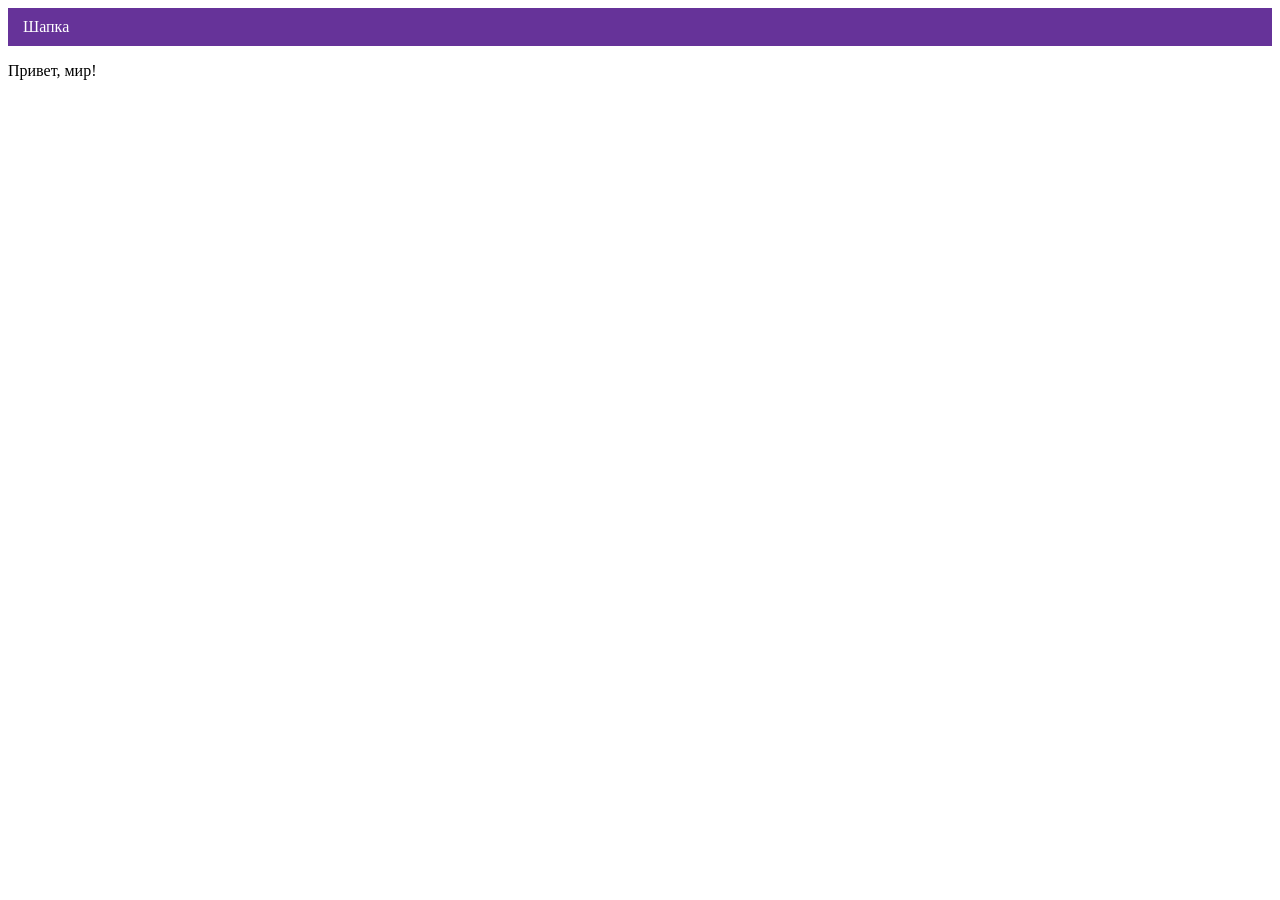
==== index.html @ a2347d01 "Deploying to gh-pages from @ Luxurparticl/2591519-cat-energy-2@847033f4794cec5b5e18a3467faa33f3e56e8" ====
<!DOCTYPE html><html class="page" lang="ru"><head><meta charset="UTF-8"><title>Название проекта</title><meta name="viewport" content="width=device-width,initial-scale=1"><link rel="stylesheet" href="styles/styles.css"><script src="scripts/index.js" defer="defer"></script></head><body class="page__body"><header class="header">Шапка</header><p>Привет, мир!</p></body></html>
---- styles/styles.css ----
.header{color:#fff;background-color:#639;padding:10px 15px}
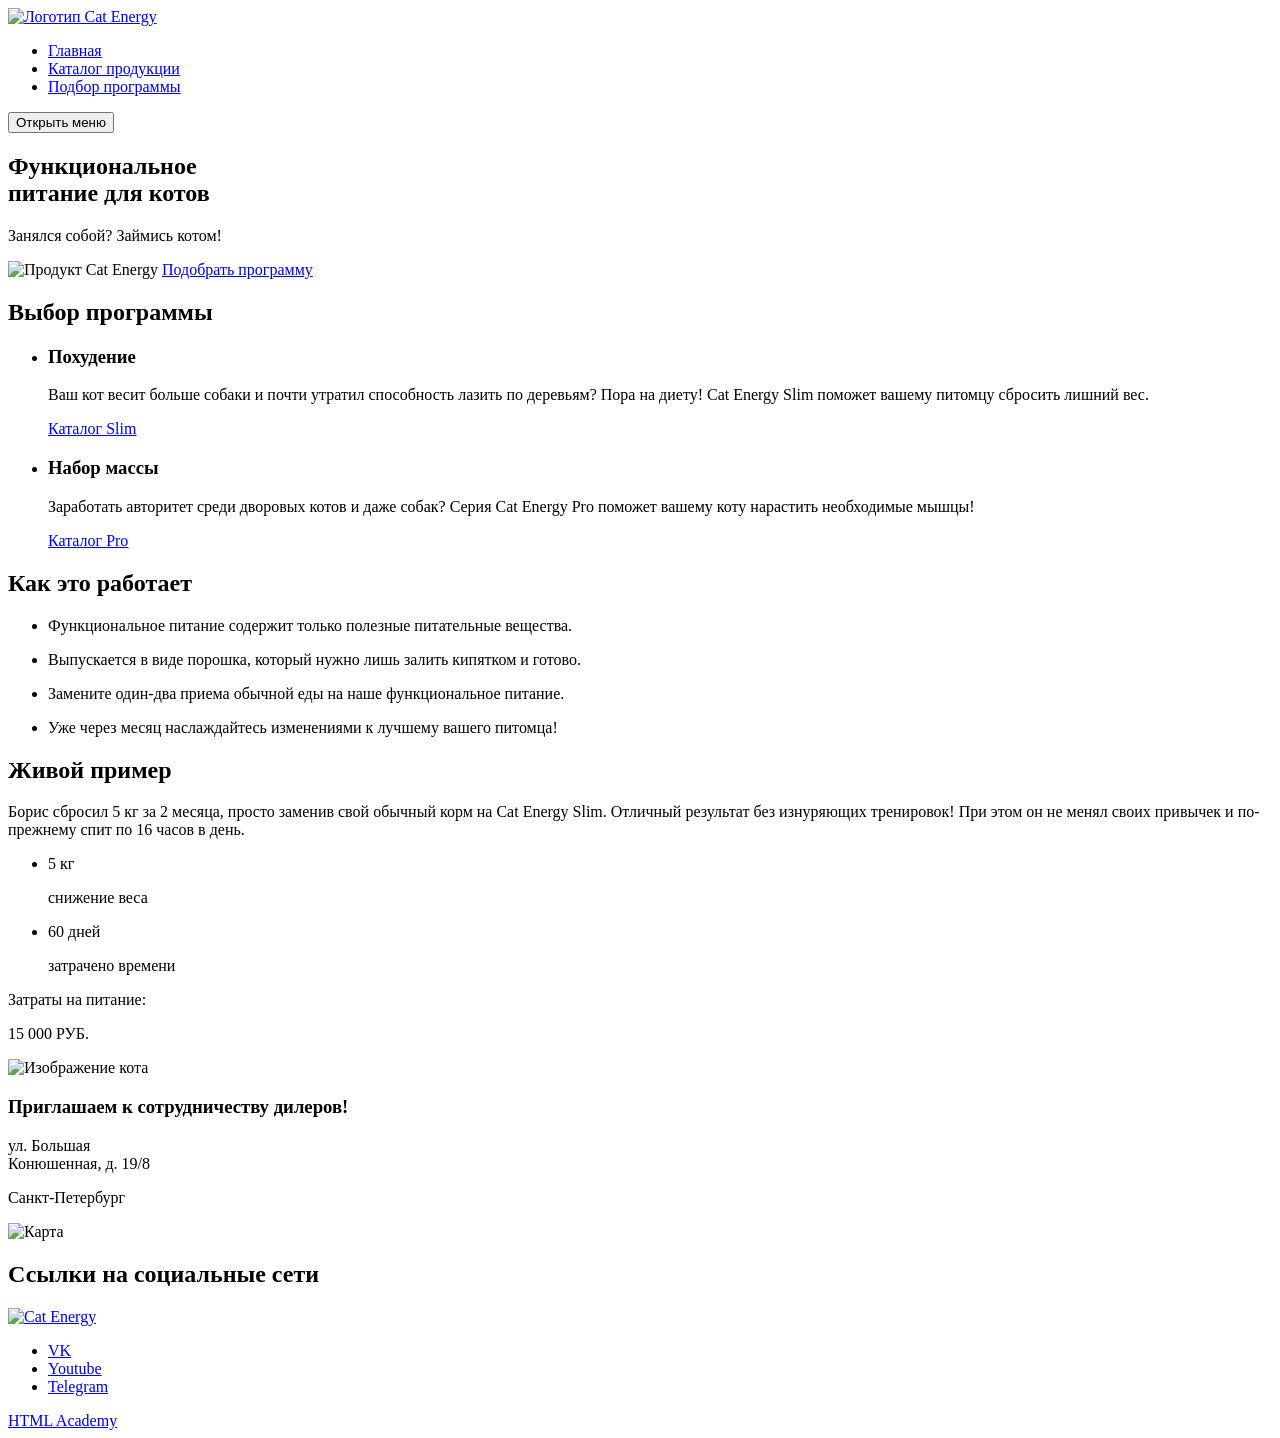
==== commit f3383a40: "Deploying to gh-pages from @ Luxurparticl/2591519-cat-energy-2@b22ad2bdd845121accabb7d560abd46088909" ====
--- a/index.html
+++ b/index.html
@@ -1 +1 @@
-<!DOCTYPE html><html class="page" lang="ru"><head><meta charset="UTF-8"><title>Название проекта</title><meta name="viewport" content="width=device-width,initial-scale=1"><link rel="stylesheet" href="styles/styles.css"><script src="scripts/index.js" defer="defer"></script></head><body class="page__body"><header class="header">Шапка</header><p>Привет, мир!</p></body></html>+<!DOCTYPE html><html class="page" lang="ru"><head><meta charset="UTF-8"><title>Cat Energy</title><meta name="viewport" content="width=device-width,initial-scale=1"><link rel="stylesheet" href="styles/styles.css"><script src="scripts/index.js" defer="defer"></script></head><body class="page__body"><header class="main-header"><a class="header-logo" href="index.html" aria-current="page"><img class="logo-image" src="#" width="202" height="59" alt="Логотип Cat Energy"></a><nav class="main-nav"><ul class="main-nav__list"><li class="main-nav__item"><a class="main-nav__link main-nav__link--current" href="index.html" aria-current="page">Главная</a></li><li class="main-nav__item"><a class="main-nav__link" href="catalog.html">Каталог продукции</a></li><li class="main-nav__item"><a class="main-nav__link" href="#">Подбор программы</a></li></ul><button class="main-nav__toggle" type="button"><span class="visually-hidden">Открыть меню</span></button></nav></header><main class="main-container"><section class="hero"><div class="hero__wrapper"><h1 class="hero__title">Функциональное<br>питание для котов</h1><p class="hero__description">Занялся собой? Займись котом!</p><img class="hero__image" src="#" width="280" height="270" alt="Продукт Cat Energy"> <a class="hero__button button" href="#">Подобрать программу</a></div></section><section class="plan"><h2 class="visually-hidden">Выбор программы</h2><ul class="plan__list"><li class="plan__item"><h3 class="plan__title">Похудение</h3><p class="plan__text">Ваш кот весит больше собаки и почти утратил способность лазить по деревьям? Пора на диету! Cat Energy Slim поможет вашему питомцу сбросить лишний вес.</p><a class="plan__button button" href="#">Каталог Slim</a></li><li class="plan__item"><h3 class="plan__title">Набор массы</h3><p class="plan__text">Заработать авторитет среди дворовых котов и даже собак? Серия Cat Energy Pro поможет вашему коту нарастить необходимые мышцы!</p><a class="plan__button button" href="#">Каталог Pro</a></li></ul></section><section class="process"><h2 class="process__title">Как это работает</h2><ul class="process__list"><li class="process__item"><p class="process__text step step--one">Функциональное питание содержит только полезные питательные вещества.</p></li><li class="process__item"><p class="process__text step step--two">Выпускается в виде порошка, который нужно лишь залить кипятком и готово.</p></li><li><p class="process__text step step--three">Замените один-два приема обычной еды на наше функциональное питание.</p></li><li class="process__item"><p class="process__text step step--four">Уже через месяц наслаждайтесь изменениями к лучшему вашего питомца!</p></li></ul></section><section class="changes"><h2 class="changes__tittle">Живой пример</h2><p class="changes__text">Борис сбросил 5 кг за 2 месяца, просто заменив свой обычный корм на Cat Energy Slim. Отличный результат без изнуряющих тренировок! При этом он не менял своих привычек и по-прежнему спит по 16 часов в день.</p><ul class="changes__list"><li class="changes__item changes-item"><p class="changes-item__text">5 кг</p><p class="changes-item__title">снижение веса</p></li><li class="changes__item changes-item"><p class="changes-item-text">60 дней</p><p class="changes-item-title">затрачено времени</p></li></ul><div class="changes__footer changes-footer"><p class="changes-footer__title">Затраты на питание:</p><p class="changes-footer__text">15 000 РУБ.</p></div><div class="changes__demo demo"><img class="demo__image" src="#" width="560" height="512" alt="Изображение кота"><div class="demo__slider"></div></div></section><section class="contacts"><h3 class="contacts__title">Приглашаем к сотрудничеству дилеров!</h3><div class="contacts__adress"><p class="contacts__text">ул. Большая<br>Конюшенная, д. 19/8</p><p class="contacts__text">Санкт-Петербург</p></div><div class="map"><img src="#" width="280" height="256" alt="Карта"></div></section></main><footer class="footer"><h2 class="visually-hidden">Ссылки на социальные сети</h2><a class="footer__logo" href="#"><img src="#" width="128" height="24" alt="Cat Energy"></a><ul class="footer__socials social"><li class="social__item"><a class="social__link social__link--vk" href="https://vk.com/htmlacademy"><span class="visually-hidden">VK</span></a></li><li class="social__item"><a class="social__link social__link--youtube" href="https://www.youtube.com/user/htmlacademyru"><span class="visually-hidden">Youtube</span></a></li><li class="social__item"><a class="social__link social__link--tg" href="https://t.me/htmlacademy"><span class="visually-hidden">Telegram</span></a></li></ul><a class="footer__copyright copyright" href="https://htmlacademy.ru/"><span class="copyright__caption">HTML Academy</span></a></footer></body></html>
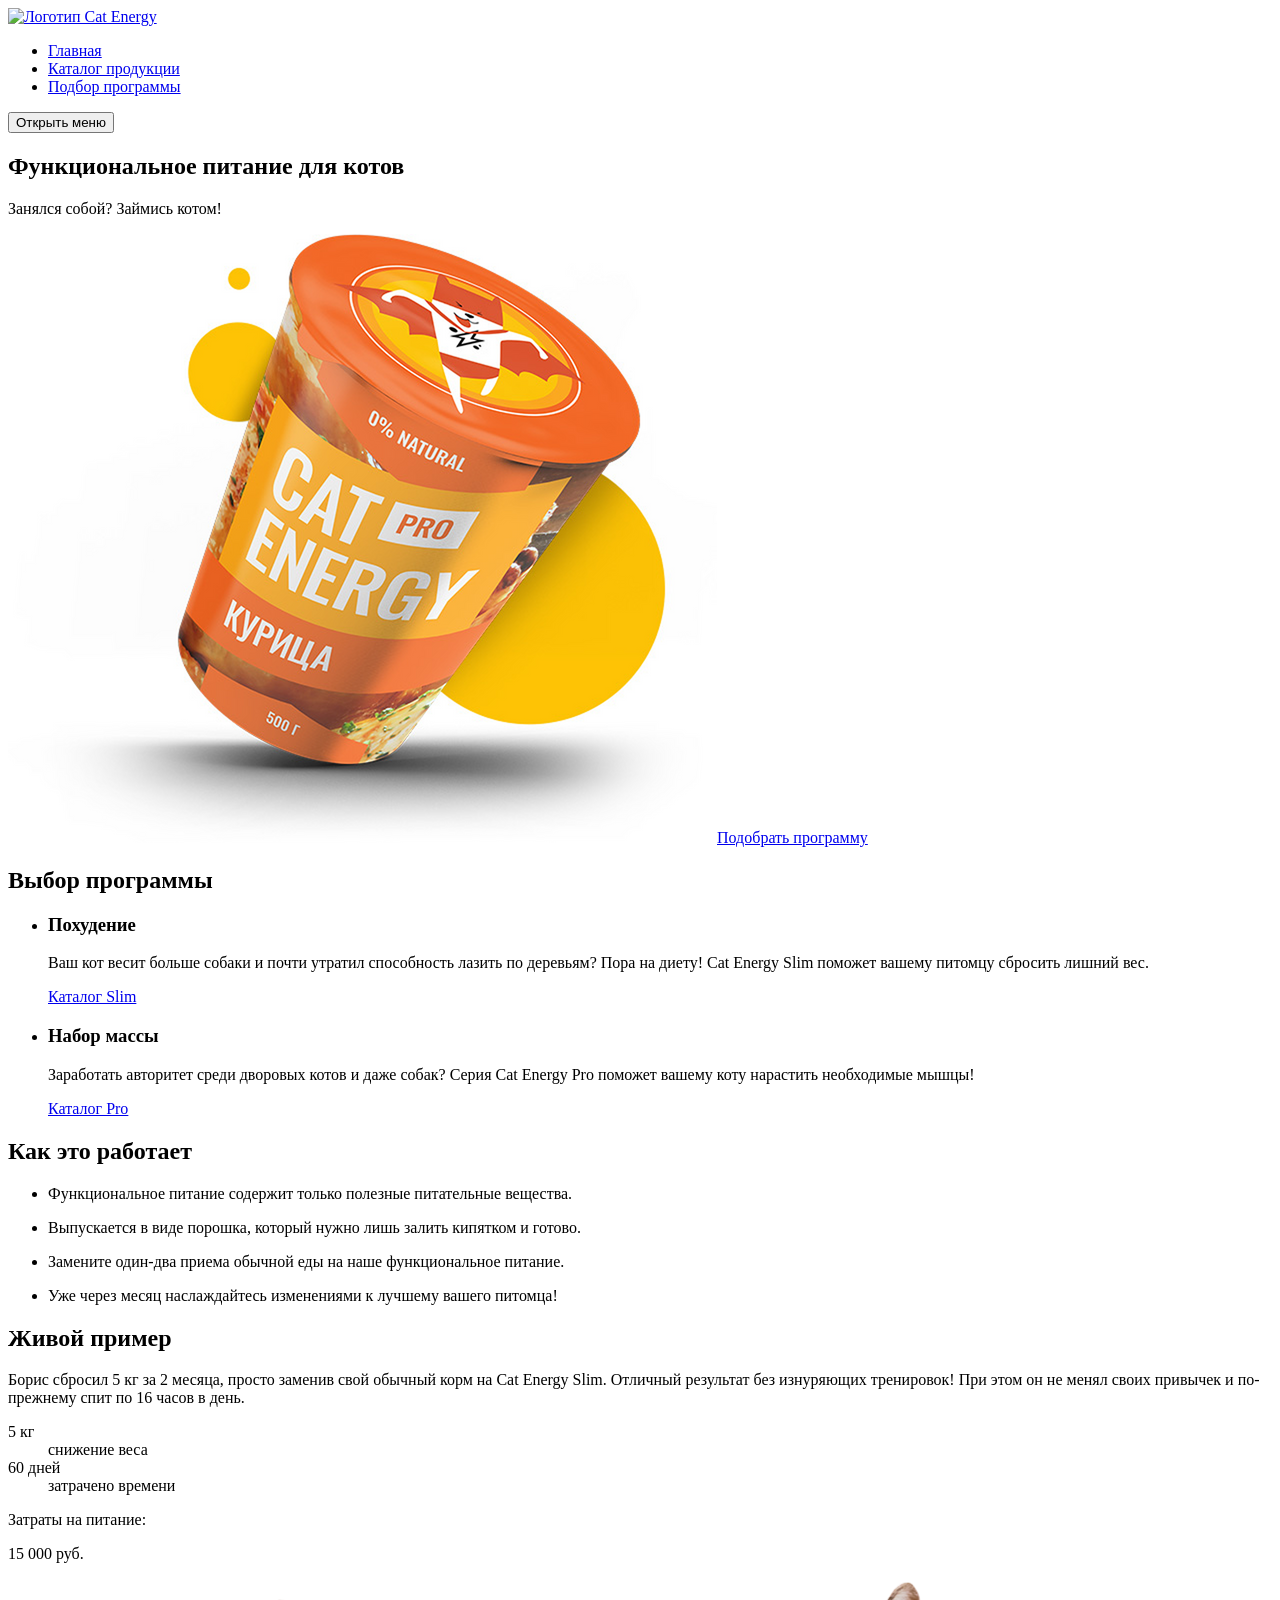
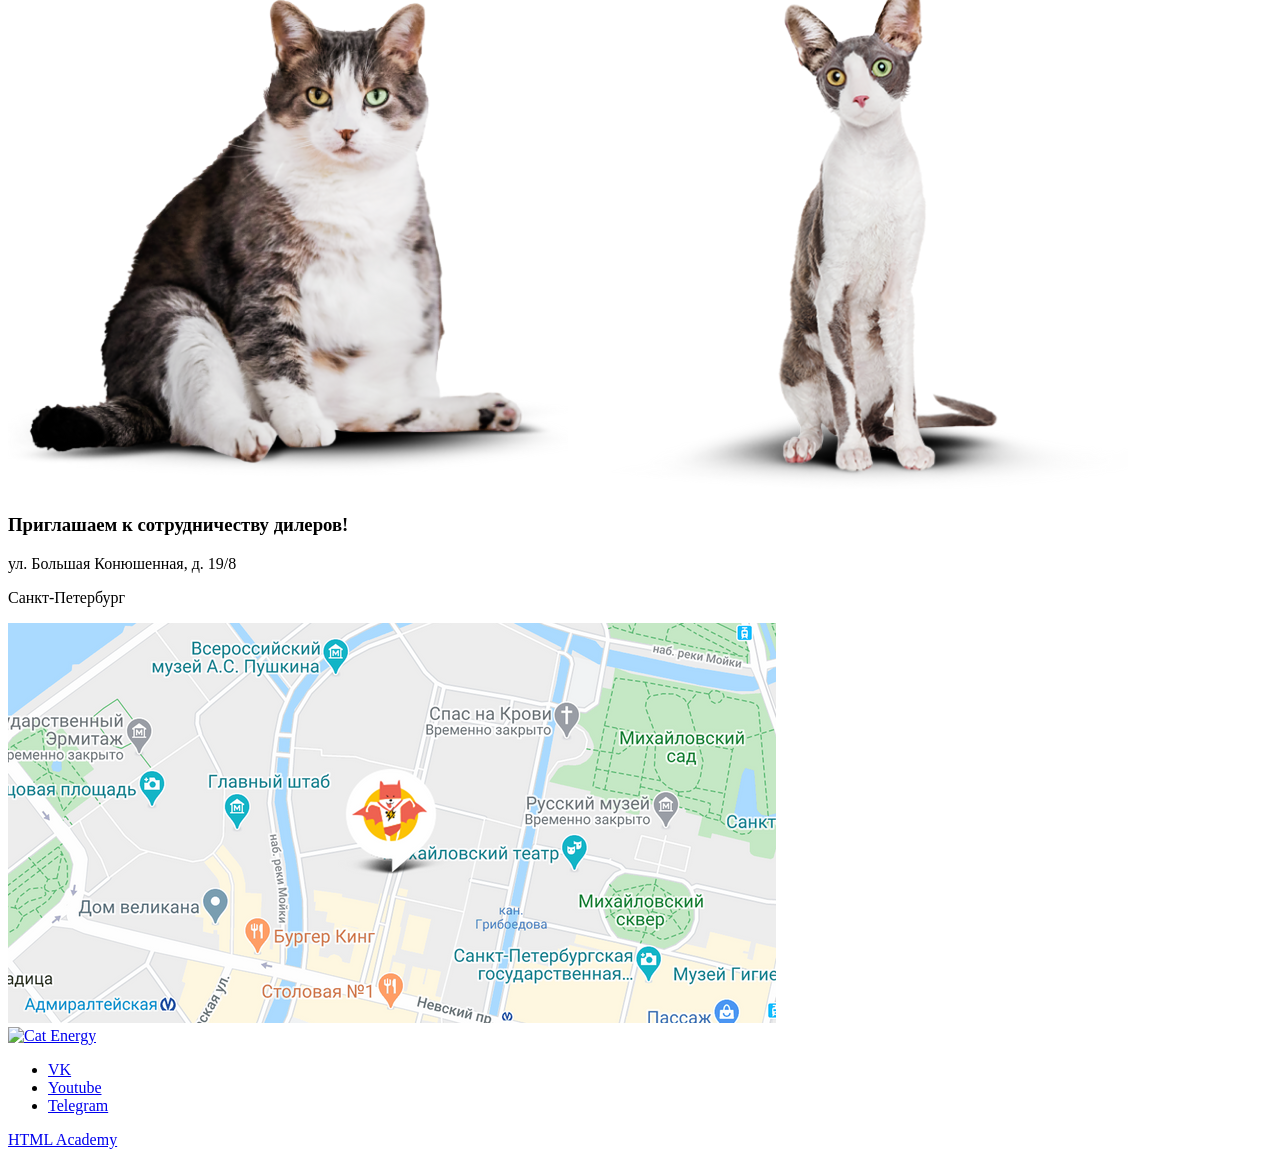
==== commit 0e6a9d88: "Deploying to gh-pages from @ Luxurparticl/2591519-cat-energy-2@4651911a38bf4c02a2c33bc13335217d55bbb" ====
--- a/index.html
+++ b/index.html
@@ -1 +1 @@
-<!DOCTYPE html><html class="page" lang="ru"><head><meta charset="UTF-8"><title>Cat Energy</title><meta name="viewport" content="width=device-width,initial-scale=1"><link rel="stylesheet" href="styles/styles.css"><script src="scripts/index.js" defer="defer"></script></head><body class="page__body"><header class="main-header"><a class="header-logo" href="index.html" aria-current="page"><img class="logo-image" src="#" width="202" height="59" alt="Логотип Cat Energy"></a><nav class="main-nav"><ul class="main-nav__list"><li class="main-nav__item"><a class="main-nav__link main-nav__link--current" href="index.html" aria-current="page">Главная</a></li><li class="main-nav__item"><a class="main-nav__link" href="catalog.html">Каталог продукции</a></li><li class="main-nav__item"><a class="main-nav__link" href="#">Подбор программы</a></li></ul><button class="main-nav__toggle" type="button"><span class="visually-hidden">Открыть меню</span></button></nav></header><main class="main-container"><section class="hero"><div class="hero__wrapper"><h1 class="hero__title">Функциональное<br>питание для котов</h1><p class="hero__description">Занялся собой? Займись котом!</p><img class="hero__image" src="#" width="280" height="270" alt="Продукт Cat Energy"> <a class="hero__button button" href="#">Подобрать программу</a></div></section><section class="plan"><h2 class="visually-hidden">Выбор программы</h2><ul class="plan__list"><li class="plan__item"><h3 class="plan__title">Похудение</h3><p class="plan__text">Ваш кот весит больше собаки и почти утратил способность лазить по деревьям? Пора на диету! Cat Energy Slim поможет вашему питомцу сбросить лишний вес.</p><a class="plan__button button" href="#">Каталог Slim</a></li><li class="plan__item"><h3 class="plan__title">Набор массы</h3><p class="plan__text">Заработать авторитет среди дворовых котов и даже собак? Серия Cat Energy Pro поможет вашему коту нарастить необходимые мышцы!</p><a class="plan__button button" href="#">Каталог Pro</a></li></ul></section><section class="process"><h2 class="process__title">Как это работает</h2><ul class="process__list"><li class="process__item"><p class="process__text step step--one">Функциональное питание содержит только полезные питательные вещества.</p></li><li class="process__item"><p class="process__text step step--two">Выпускается в виде порошка, который нужно лишь залить кипятком и готово.</p></li><li><p class="process__text step step--three">Замените один-два приема обычной еды на наше функциональное питание.</p></li><li class="process__item"><p class="process__text step step--four">Уже через месяц наслаждайтесь изменениями к лучшему вашего питомца!</p></li></ul></section><section class="changes"><h2 class="changes__tittle">Живой пример</h2><p class="changes__text">Борис сбросил 5 кг за 2 месяца, просто заменив свой обычный корм на Cat Energy Slim. Отличный результат без изнуряющих тренировок! При этом он не менял своих привычек и по-прежнему спит по 16 часов в день.</p><ul class="changes__list"><li class="changes__item changes-item"><p class="changes-item__text">5 кг</p><p class="changes-item__title">снижение веса</p></li><li class="changes__item changes-item"><p class="changes-item-text">60 дней</p><p class="changes-item-title">затрачено времени</p></li></ul><div class="changes__footer changes-footer"><p class="changes-footer__title">Затраты на питание:</p><p class="changes-footer__text">15 000 РУБ.</p></div><div class="changes__demo demo"><img class="demo__image" src="#" width="560" height="512" alt="Изображение кота"><div class="demo__slider"></div></div></section><section class="contacts"><h3 class="contacts__title">Приглашаем к сотрудничеству дилеров!</h3><div class="contacts__adress"><p class="contacts__text">ул. Большая<br>Конюшенная, д. 19/8</p><p class="contacts__text">Санкт-Петербург</p></div><div class="map"><img src="#" width="280" height="256" alt="Карта"></div></section></main><footer class="footer"><h2 class="visually-hidden">Ссылки на социальные сети</h2><a class="footer__logo" href="#"><img src="#" width="128" height="24" alt="Cat Energy"></a><ul class="footer__socials social"><li class="social__item"><a class="social__link social__link--vk" href="https://vk.com/htmlacademy"><span class="visually-hidden">VK</span></a></li><li class="social__item"><a class="social__link social__link--youtube" href="https://www.youtube.com/user/htmlacademyru"><span class="visually-hidden">Youtube</span></a></li><li class="social__item"><a class="social__link social__link--tg" href="https://t.me/htmlacademy"><span class="visually-hidden">Telegram</span></a></li></ul><a class="footer__copyright copyright" href="https://htmlacademy.ru/"><span class="copyright__caption">HTML Academy</span></a></footer></body></html>+<!DOCTYPE html><html class="page" lang="ru"><head><meta charset="UTF-8"><title>Cat Energy</title><meta name="viewport" content="width=device-width,initial-scale=1"><link rel="stylesheet" href="styles/styles.css"><link rel="icon" href="favicon.ico"><link rel="icon" href="favicons/icon.svg" type="image/svg+xml"><link rel="apple-touch-icon" href="favicons/180.png"><link rel="manifest" href="manifest.webmanifest"><script src="scripts/index.js" defer="defer"></script></head><body class="page__body"><header class="header"><a class="header-logo logo" href="index.html" aria-current="page"><img class="logo__image" src="#" width="202" height="59" alt="Логотип Cat Energy"></a><nav class="main-nav"><ul class="main-nav__list"><li class="main-nav__item"><a class="main-nav__link main-nav__link--current" href="index.html" aria-current="page">Главная</a></li><li class="main-nav__item"><a class="main-nav__link" href="catalog.html">Каталог продукции</a></li><li class="main-nav__item"><a class="main-nav__link" href="#">Подбор программы</a></li></ul><button class="main-nav__toggle" type="button"><span class="visually-hidden">Открыть меню</span></button></nav></header><main class="main-container"><section class="hero"><div class="hero__wrapper"><h1 class="hero__title">Функциональное питание для котов</h1><p class="hero__description">Занялся собой? Займись котом!</p><picture><source width="552" height="449" type="image/png" media="(min-width: 1440px)" srcset="images/hero-can-desktop@1x.png, images/hero-can-desktop@2x.png 2x"><source width="709" height="609" type="image/png" media="(min-width: 768px)" srcset="images/hero-can-tablet@1x.png, images/hero-can-tablet@2x.png 2x"><img class="hero__image" src="images/hero-can-mobile@1x.png" srcset="images/hero-can-mobile@2x.png 2x" width="280" height="270" alt="Банка корма Cat Energy со вкусом курицы"></picture><a class="hero__button button" href="#">Подобрать программу</a></div></section><section class="programs"><div class="programs__wrapper"><h2 class="visually-hidden">Выбор программы</h2><ul class="programs__list"><li class="programs__item"><h3 class="programs__title">Похудение</h3><p class="programs__text">Ваш кот весит больше собаки и почти утратил способность лазить по деревьям? Пора на диету! Cat Energy Slim поможет вашему питомцу сбросить лишний вес.</p><a class="programs__button button" href="#">Каталог Slim</a></li><li class="programs__item"><h3 class="programs__title">Набор массы</h3><p class="programs__text">Заработать авторитет среди дворовых котов и даже собак? Серия Cat Energy Pro поможет вашему коту нарастить необходимые мышцы!</p><a class="programs__button button" href="#">Каталог Pro</a></li></ul></div></section><section class="process"><div class="process__wrapper"><h2 class="process__title">Как это работает</h2><ul class="process__list"><li class="process__item"><p class="process__text step step--one">Функциональное питание содержит только полезные питательные вещества.</p></li><li class="process__item"><p class="process__text step step--two">Выпускается в виде порошка, который нужно лишь залить кипятком и готово.</p></li><li><p class="process__text step step--three">Замените один-два приема обычной еды на наше функциональное питание.</p></li><li class="process__item"><p class="process__text step step--four">Уже через месяц наслаждайтесь изменениями к лучшему вашего питомца!</p></li></ul></div></section><section class="changes"><h2 class="changes__title">Живой пример</h2><p class="changes__text">Борис сбросил 5 кг за 2 месяца, просто заменив свой обычный корм на Cat Energy Slim. Отличный результат без изнуряющих тренировок! При этом он не менял своих привычек и по-прежнему спит по 16 часов в день.</p><dl class="changes__list"><div class="changes__item changes-item"><dt class="changes-item__text">5 кг</dt><dd class="changes-item__title">снижение веса</dd></div><div class="changes__item changes-item"><dt class="changes-item__text">60 дней</dt><dd class="changes-item__title">затрачено времени</dd></div></dl><div class="changes__total changes-total"><p class="changes-total__title">Затраты на питание:</p><p class="changes-total__text">15 000 руб.</p></div><div class="changes__demo demo"><picture><source width="560" height="512" type="image/png" media="(min-width: 768px)" srcset="images/slider-before-tablet@1x.png, images/slider-before-tablet@2x.png 2x"><img class="demo__image" src="images/slider-before-mobile@1x.png" srcset="images/slider-before-mobile@2x.png 2x" width="280" height="256" alt="Толстый кот"></picture><picture><source width="560" height="512" type="image/png" media="(min-width: 768px)" srcset="images/slider-after-tablet@1x.png, images/slider-after-tablet@2x.png 2x"><img class="demo__image" src="images/slider-after-mobile@1x.png" srcset="images/slider-after-mobile@2x.png 2x" width="280" height="256" alt="Худой кот"></picture><div class="demo__slider"></div></div></section><section class="contacts"><h3 class="contacts__title">Приглашаем к сотрудничеству дилеров!</h3><div class="contacts__address"><p class="contacts__text">ул. Большая Конюшенная, д. 19/8</p><p class="contacts__text">Санкт-Петербург</p></div><div class="map"><picture><source width="1440" height="400" type="image/png" media="(min-width: 1440px)" srcset="images/location-bg-desktop@1x.png, images/location-bg-desktop@2x.png 2x"><source width="768" height="400" type="image/png" media="(min-width: 768px)" srcset="images/location-bg-tablet@1x.png, images/location-bg-tablet@2x.png 2x"><img src="images/location-bg-mobile@1x.png" srcset="images/location-bg-mobile@2x.png 2x" width="320" height="362" alt="Карта"></picture></div></section></main><footer class="footer"><a class="footer__logo logo" href="#"><img src="#" width="128" height="24" alt="Cat Energy"></a><ul class="footer__socials socials"><li class="socials__item"><a class="socials__link socials__link--vk" href="https://vk.com/htmlacademy"><span class="visually-hidden">VK</span></a></li><li class="socials__item"><a class="socials__link socials__link--youtube" href="https://www.youtube.com/user/htmlacademyru"><span class="visually-hidden">Youtube</span></a></li><li class="socials__item"><a class="socials__link socials__link--tg" href="https://t.me/htmlacademy"><span class="visually-hidden">Telegram</span></a></li></ul><a class="copyright" href="https://htmlacademy.ru/"><span class="copyright__caption">HTML Academy</span></a></footer></body></html>
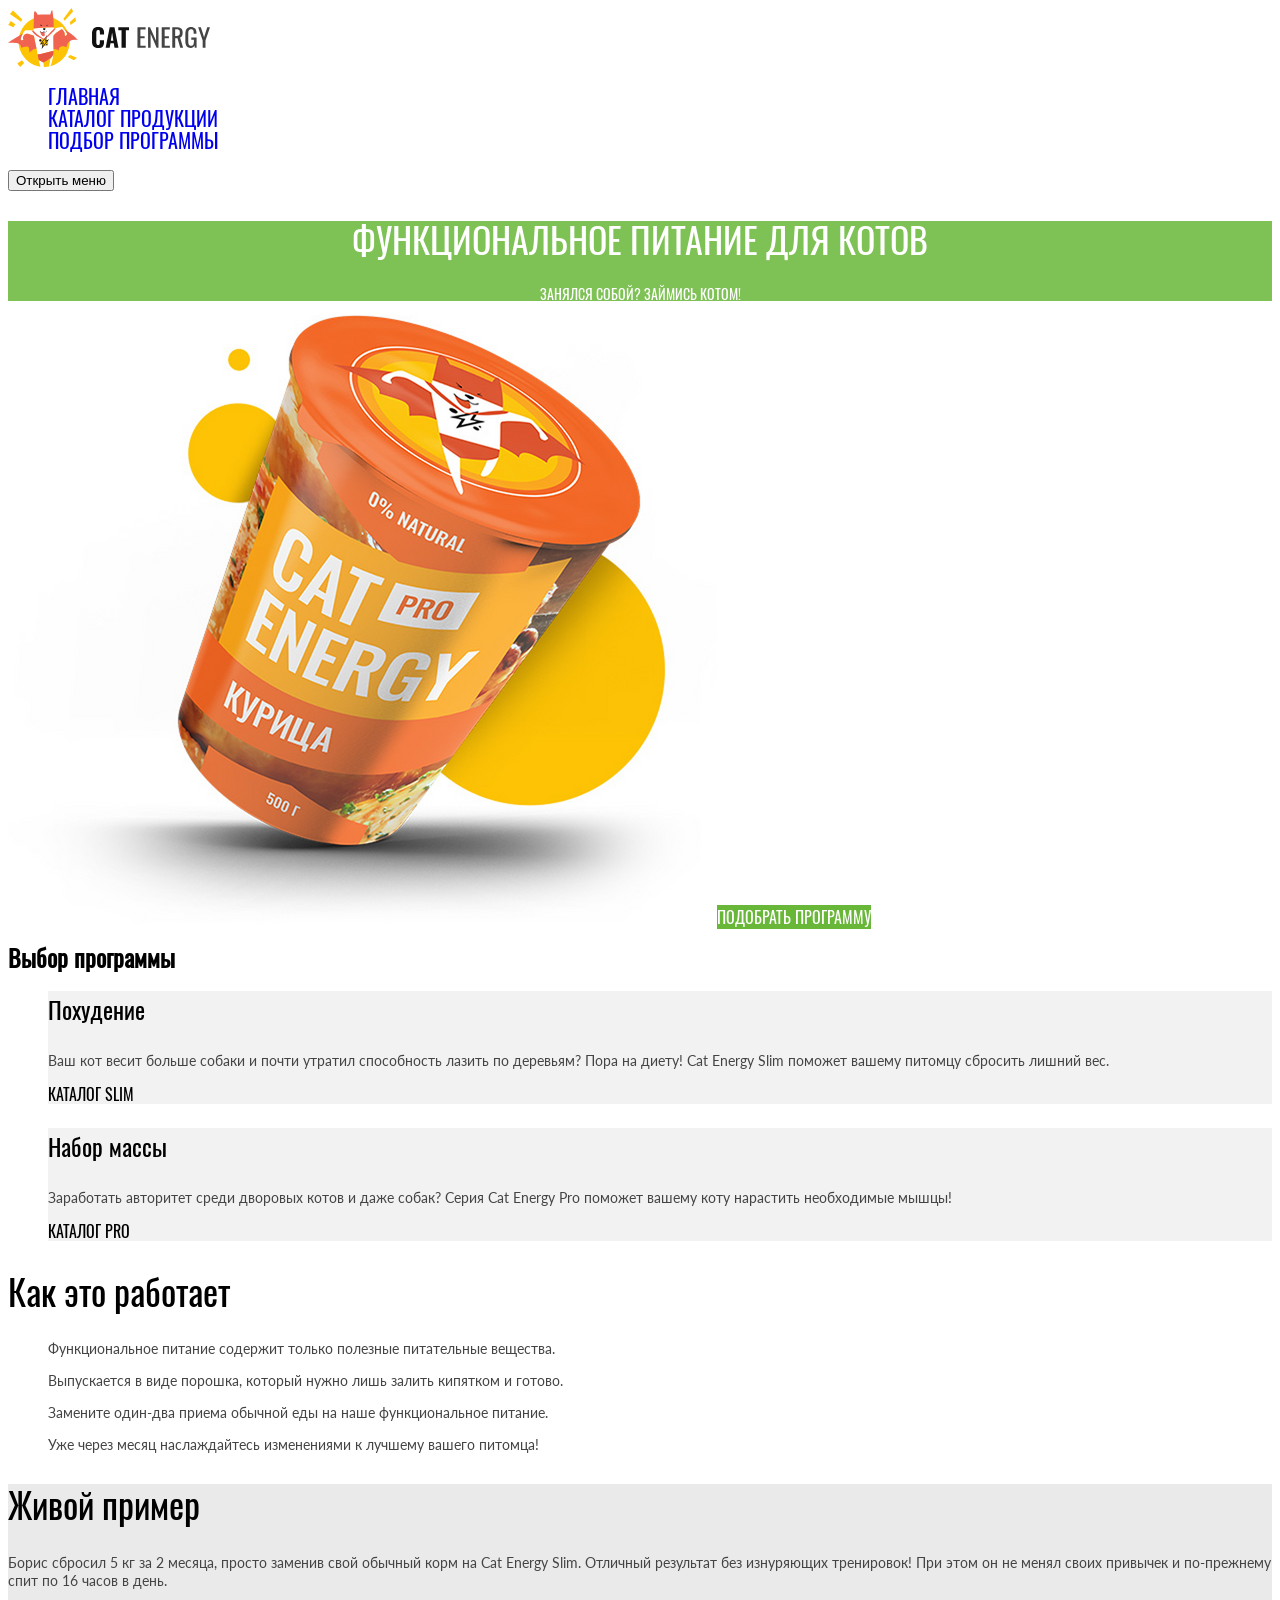
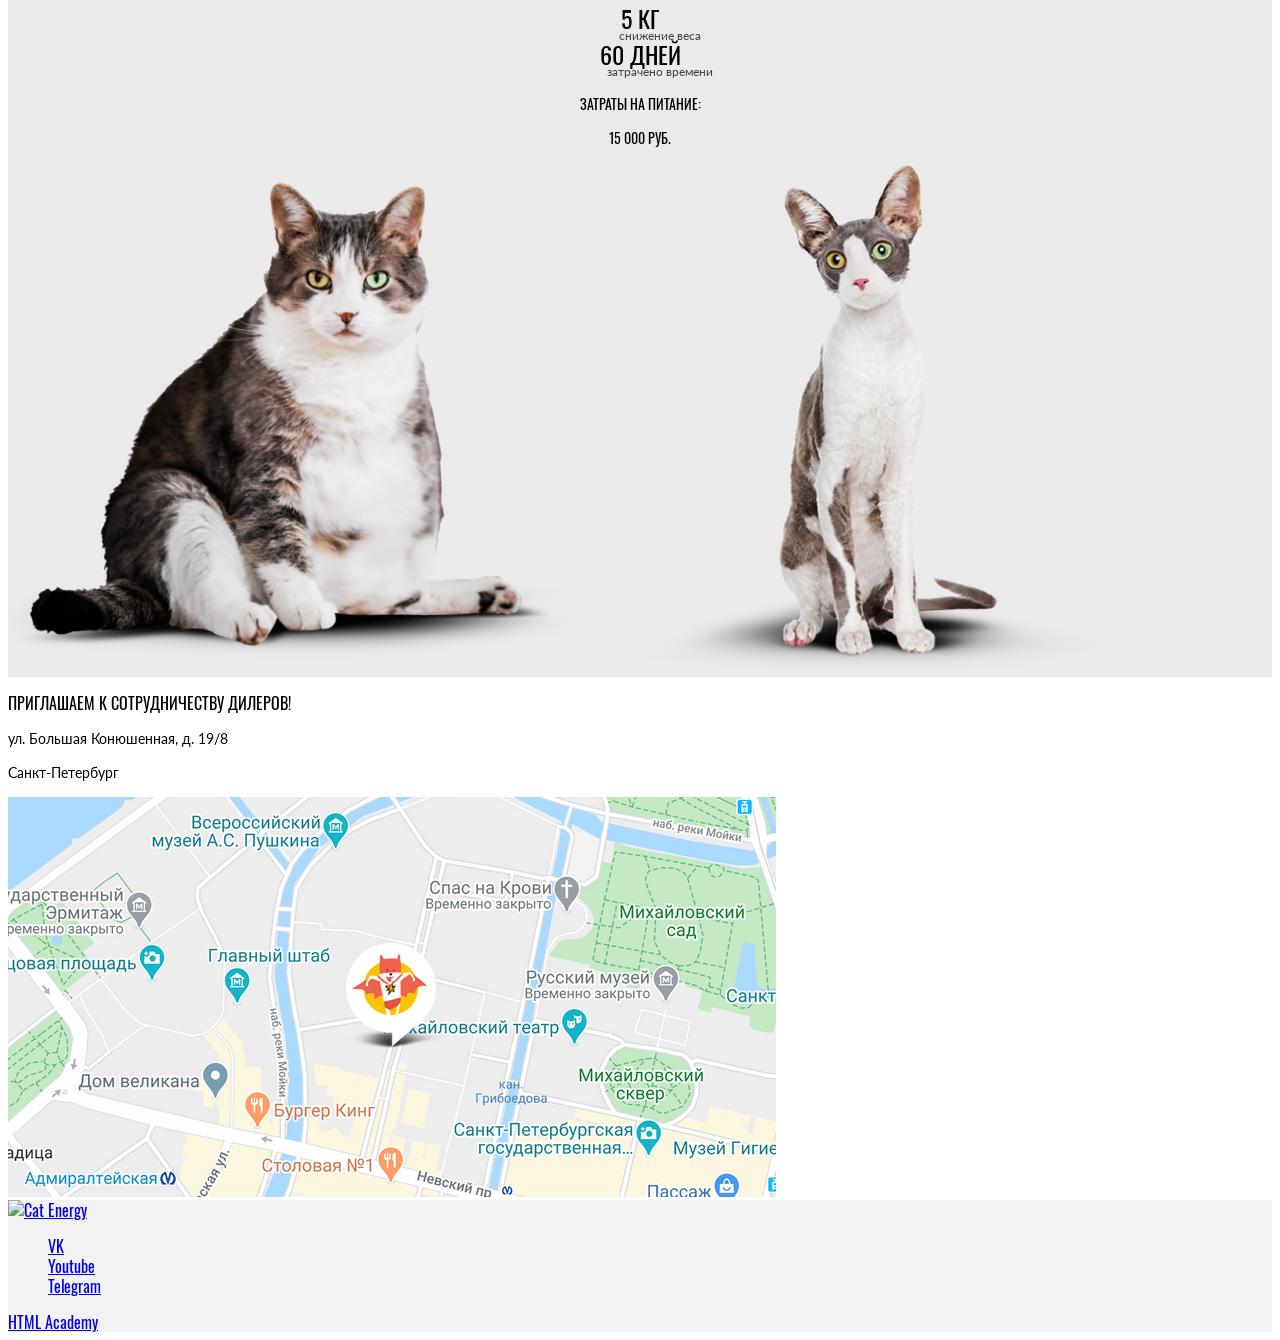
==== commit 22c408dd: "Deploying to gh-pages from @ Luxurparticl/2591519-cat-energy-2@25abdb423700376b7ac3a8bbf85918813ed46" ====
--- a/index.html
+++ b/index.html
@@ -1 +1 @@
-<!DOCTYPE html><html class="page" lang="ru"><head><meta charset="UTF-8"><title>Cat Energy</title><meta name="viewport" content="width=device-width,initial-scale=1"><link rel="stylesheet" href="styles/styles.css"><link rel="icon" href="favicon.ico"><link rel="icon" href="favicons/icon.svg" type="image/svg+xml"><link rel="apple-touch-icon" href="favicons/180.png"><link rel="manifest" href="manifest.webmanifest"><script src="scripts/index.js" defer="defer"></script></head><body class="page__body"><header class="header"><a class="header-logo logo" href="index.html" aria-current="page"><img class="logo__image" src="#" width="202" height="59" alt="Логотип Cat Energy"></a><nav class="main-nav"><ul class="main-nav__list"><li class="main-nav__item"><a class="main-nav__link main-nav__link--current" href="index.html" aria-current="page">Главная</a></li><li class="main-nav__item"><a class="main-nav__link" href="catalog.html">Каталог продукции</a></li><li class="main-nav__item"><a class="main-nav__link" href="#">Подбор программы</a></li></ul><button class="main-nav__toggle" type="button"><span class="visually-hidden">Открыть меню</span></button></nav></header><main class="main-container"><section class="hero"><div class="hero__wrapper"><h1 class="hero__title">Функциональное питание для котов</h1><p class="hero__description">Занялся собой? Займись котом!</p><picture><source width="552" height="449" type="image/png" media="(min-width: 1440px)" srcset="images/hero-can-desktop@1x.png, images/hero-can-desktop@2x.png 2x"><source width="709" height="609" type="image/png" media="(min-width: 768px)" srcset="images/hero-can-tablet@1x.png, images/hero-can-tablet@2x.png 2x"><img class="hero__image" src="images/hero-can-mobile@1x.png" srcset="images/hero-can-mobile@2x.png 2x" width="280" height="270" alt="Банка корма Cat Energy со вкусом курицы"></picture><a class="hero__button button" href="#">Подобрать программу</a></div></section><section class="programs"><div class="programs__wrapper"><h2 class="visually-hidden">Выбор программы</h2><ul class="programs__list"><li class="programs__item"><h3 class="programs__title">Похудение</h3><p class="programs__text">Ваш кот весит больше собаки и почти утратил способность лазить по деревьям? Пора на диету! Cat Energy Slim поможет вашему питомцу сбросить лишний вес.</p><a class="programs__button button" href="#">Каталог Slim</a></li><li class="programs__item"><h3 class="programs__title">Набор массы</h3><p class="programs__text">Заработать авторитет среди дворовых котов и даже собак? Серия Cat Energy Pro поможет вашему коту нарастить необходимые мышцы!</p><a class="programs__button button" href="#">Каталог Pro</a></li></ul></div></section><section class="process"><div class="process__wrapper"><h2 class="process__title">Как это работает</h2><ul class="process__list"><li class="process__item"><p class="process__text step step--one">Функциональное питание содержит только полезные питательные вещества.</p></li><li class="process__item"><p class="process__text step step--two">Выпускается в виде порошка, который нужно лишь залить кипятком и готово.</p></li><li><p class="process__text step step--three">Замените один-два приема обычной еды на наше функциональное питание.</p></li><li class="process__item"><p class="process__text step step--four">Уже через месяц наслаждайтесь изменениями к лучшему вашего питомца!</p></li></ul></div></section><section class="changes"><h2 class="changes__title">Живой пример</h2><p class="changes__text">Борис сбросил 5 кг за 2 месяца, просто заменив свой обычный корм на Cat Energy Slim. Отличный результат без изнуряющих тренировок! При этом он не менял своих привычек и по-прежнему спит по 16 часов в день.</p><dl class="changes__list"><div class="changes__item changes-item"><dt class="changes-item__text">5 кг</dt><dd class="changes-item__title">снижение веса</dd></div><div class="changes__item changes-item"><dt class="changes-item__text">60 дней</dt><dd class="changes-item__title">затрачено времени</dd></div></dl><div class="changes__total changes-total"><p class="changes-total__title">Затраты на питание:</p><p class="changes-total__text">15 000 руб.</p></div><div class="changes__demo demo"><picture><source width="560" height="512" type="image/png" media="(min-width: 768px)" srcset="images/slider-before-tablet@1x.png, images/slider-before-tablet@2x.png 2x"><img class="demo__image" src="images/slider-before-mobile@1x.png" srcset="images/slider-before-mobile@2x.png 2x" width="280" height="256" alt="Толстый кот"></picture><picture><source width="560" height="512" type="image/png" media="(min-width: 768px)" srcset="images/slider-after-tablet@1x.png, images/slider-after-tablet@2x.png 2x"><img class="demo__image" src="images/slider-after-mobile@1x.png" srcset="images/slider-after-mobile@2x.png 2x" width="280" height="256" alt="Худой кот"></picture><div class="demo__slider"></div></div></section><section class="contacts"><h3 class="contacts__title">Приглашаем к сотрудничеству дилеров!</h3><div class="contacts__address"><p class="contacts__text">ул. Большая Конюшенная, д. 19/8</p><p class="contacts__text">Санкт-Петербург</p></div><div class="map"><picture><source width="1440" height="400" type="image/png" media="(min-width: 1440px)" srcset="images/location-bg-desktop@1x.png, images/location-bg-desktop@2x.png 2x"><source width="768" height="400" type="image/png" media="(min-width: 768px)" srcset="images/location-bg-tablet@1x.png, images/location-bg-tablet@2x.png 2x"><img src="images/location-bg-mobile@1x.png" srcset="images/location-bg-mobile@2x.png 2x" width="320" height="362" alt="Карта"></picture></div></section></main><footer class="footer"><a class="footer__logo logo" href="#"><img src="#" width="128" height="24" alt="Cat Energy"></a><ul class="footer__socials socials"><li class="socials__item"><a class="socials__link socials__link--vk" href="https://vk.com/htmlacademy"><span class="visually-hidden">VK</span></a></li><li class="socials__item"><a class="socials__link socials__link--youtube" href="https://www.youtube.com/user/htmlacademyru"><span class="visually-hidden">Youtube</span></a></li><li class="socials__item"><a class="socials__link socials__link--tg" href="https://t.me/htmlacademy"><span class="visually-hidden">Telegram</span></a></li></ul><a class="copyright" href="https://htmlacademy.ru/"><span class="copyright__caption">HTML Academy</span></a></footer></body></html>+<!DOCTYPE html><html class="page" lang="ru"><head><meta charset="UTF-8"><title>Cat Energy</title><title>Cat Energy</title><meta name="viewport" content="width=device-width,initial-scale=1"><link rel="stylesheet" href="styles/styles.css"><link rel="icon" href="favicon.ico"><link rel="icon" href="favicons/icon.svg" type="image/svg+xml"><link rel="apple-touch-icon" href="favicons/180.png"><link rel="manifest" href="manifest.webmanifest"><link rel="icon" href="favicon.ico"><link rel="icon" href="favicons/icon.svg" type="image/svg+xml"><link rel="apple-touch-icon" href="favicons/180.png"><link rel="manifest" href="manifest.webmanifest"><script src="scripts/index.js" defer="defer"></script></head><body class="page__body"><header class="header"><a class="header-logo logo" href="index.html" aria-current="page"><img class="logo__image" src="../images/logo.svg" width="202" height="59" alt="Логотип Cat Energy"></a><nav class="main-nav"><ul class="main-nav__list list"><li class="main-nav__item"><a class="main-nav__link main-nav__link--current" href="index.html" aria-current="page">Главная</a></li><li class="main-nav__item"><a class="main-nav__link" href="catalog.html">Каталог продукции</a></li><li class="main-nav__item"><a class="main-nav__link" href="#">Подбор программы</a></li></ul><button class="main-nav__toggle" type="button"><span class="visually-hidden">Открыть меню</span></button></nav></header><main class="main-container"><section class="hero"><div class="hero__wrapper"><h1 class="hero__title">Функциональное питание для котов</h1><p class="hero__description">Занялся собой? Займись котом!</p></div><picture><source width="552" height="449" type="image/png" media="(min-width: 1440px)" srcset="images/hero-can-desktop@1x.png, images/hero-can-desktop@2x.png 2x"><source width="709" height="609" type="image/png" media="(min-width: 768px)" srcset="images/hero-can-tablet@1x.png, images/hero-can-tablet@2x.png 2x"><img class="hero__image" src="images/hero-can-mobile@1x.png" srcset="images/hero-can-mobile@2x.png 2x" width="280" height="270" alt="Банка корма Cat Energy со вкусом курицы"></picture><a class="hero__button button" href="#">Подобрать программу</a></section><section class="programs"><div class="programs__wrapper"><h2 class="visually-hidden">Выбор программы</h2><ul class="programs__list list"><li class="programs__item"><h3 class="programs__title">Похудение</h3><p class="programs__text">Ваш кот весит больше собаки и почти утратил способность лазить по деревьям? Пора на диету! Cat Energy Slim поможет вашему питомцу сбросить лишний вес.</p><a class="programs__button button" href="#">Каталог Slim</a></li><li class="programs__item"><h3 class="programs__title">Набор массы</h3><p class="programs__text">Заработать авторитет среди дворовых котов и даже собак? Серия Cat Energy Pro поможет вашему коту нарастить необходимые мышцы!</p><a class="programs__button button" href="#">Каталог Pro</a></li></ul></div></section><section class="process"><div class="process__wrapper"><h2 class="process__title">Как это работает</h2><ul class="process__list list"><li class="process__item"><p class="process__text step step--one">Функциональное питание содержит только полезные питательные вещества.</p></li><li class="process__item"><p class="process__text step step--two">Выпускается в виде порошка, который нужно лишь залить кипятком и готово.</p></li><li><p class="process__text step step--three">Замените один-два приема обычной еды на наше функциональное питание.</p></li><li class="process__item"><p class="process__text step step--four">Уже через месяц наслаждайтесь изменениями к лучшему вашего питомца!</p></li></ul></div></section><section class="changes"><h2 class="changes__title">Живой пример</h2><p class="changes__text">Борис сбросил 5 кг за 2 месяца, просто заменив свой обычный корм на Cat Energy Slim. Отличный результат без изнуряющих тренировок! При этом он не менял своих привычек и по-прежнему спит по 16 часов в день.</p><dl class="changes__list"><div class="changes__item changes-item"><dt class="changes-item__text">5 кг</dt><dd class="changes-item__title">снижение веса</dd></div><div class="changes__item changes-item"><dt class="changes-item__text">60 дней</dt><dd class="changes-item__title">затрачено времени</dd></div></dl><div class="changes__total changes-total"><p class="changes-total__title">Затраты на питание:</p><p class="changes-total__text">15 000 руб.</p></div><div class="changes__demo demo"><picture><source width="560" height="512" type="image/png" media="(min-width: 768px)" srcset="images/slider-before-tablet@1x.png, images/slider-before-tablet@2x.png 2x"><img class="demo__image" src="images/slider-before-mobile@1x.png" srcset="images/slider-before-mobile@2x.png 2x" width="280" height="256" alt="Толстый кот"></picture><picture><source width="560" height="512" type="image/png" media="(min-width: 768px)" srcset="images/slider-after-tablet@1x.png, images/slider-after-tablet@2x.png 2x"><img class="demo__image" src="images/slider-after-mobile@1x.png" srcset="images/slider-after-mobile@2x.png 2x" width="280" height="256" alt="Худой кот"></picture><div class="demo__slider"></div></div></section><section class="contacts"><h3 class="contacts__title">Приглашаем к сотрудничеству дилеров!</h3><div class="contacts__address"><p class="contacts__text">ул. Большая Конюшенная, д. 19/8</p><p class="contacts__text">Санкт-Петербург</p></div><div class="map"><picture><source width="1440" height="400" type="image/png" media="(min-width: 1440px)" srcset="images/location-bg-desktop@1x.png, images/location-bg-desktop@2x.png 2x"><source width="768" height="400" type="image/png" media="(min-width: 768px)" srcset="images/location-bg-tablet@1x.png, images/location-bg-tablet@2x.png 2x"><img class="map__image" src="images/location-bg-mobile@1x.png" srcset="images/location-bg-mobile@2x.png 2x" width="320" height="362" alt="Карта"></picture></div></section></main><footer class="footer"><a class="footer__logo logo" href="#"><img src="#" width="128" height="24" alt="Cat Energy"></a><ul class="footer__socials socials list"><li class="socials__item"><a class="socials__link socials__link--vk" href="https://vk.com/htmlacademy"><span class="visually-hidden">VK</span></a></li><li class="socials__item"><a class="socials__link socials__link--youtube" href="https://www.youtube.com/user/htmlacademyru"><span class="visually-hidden">Youtube</span></a></li><li class="socials__item"><a class="socials__link socials__link--tg" href="https://t.me/htmlacademy"><span class="visually-hidden">Telegram</span></a></li></ul><a class="copyright" href="https://htmlacademy.ru/"><span class="copyright__caption">HTML Academy</span></a></footer></body></html>
--- a/styles/styles.css
+++ b/styles/styles.css
@@ -0,0 +1 @@
+@font-face{font-family:Oswald;font-weight:400;font-style:normal;src:url(../fonts/oswald/oswaldregular.woff2)format("woff2");font-display:swap}@font-face{font-family:Lato;font-weight:400;font-style:normal;src:url(../fonts/lato/Lato-Regular.woff2)format("woff2");font-display:swap}*,:before,:after{box-sizing:border-box}img{object-fit:contain;max-width:100%;height:auto}body{color:#000;background-color:#fff;font-family:Oswald,sans-serif;font-size:16px;line-height:20px}.main-nav__link{text-transform:uppercase;font-size:20px;text-decoration:none}.list{list-style:none}.hero__wrapper{text-transform:uppercase;color:#fff;text-align:center;background-color:#68b738d9}.hero__title{font-size:36px;font-weight:400;line-height:36px}.hero__description{font-size:14px;line-height:14px}.hero__button{background-color:#68b738}.button{text-align:center;text-transform:uppercase;color:#fff;font-size:16px;line-height:20px;text-decoration:none}.programs__item{background-color:#f2f2f2}.programs__title{font-size:24px;font-weight:400;line-height:37px}.programs__text{color:#444;font-family:Lato,sans-serif;font-size:14px;line-height:18px}.programs__button{color:#000;line-height:16px}.process__title{font-size:36px;font-weight:400;line-height:40px}.process__text{color:#444;font-family:Lato,sans-serif;font-size:14px;line-height:18px}.changes{background-color:#eaeaea}.changes__title{font-size:36px;font-weight:400;line-height:40px}.changes__text{color:#444;font-family:Lato,sans-serif;font-size:14px;line-height:18px}.changes-item__text{text-align:center;text-transform:uppercase;font-size:24px;line-height:24px}.changes-item__title{text-align:center;color:#444;font-family:Lato,sans-serif;font-size:12px;line-height:12px}.changes-total{text-align:center;text-transform:uppercase;font-size:14px;line-height:20px}.contacts__title{font-size:inherit;text-transform:uppercase;font-weight:400}.contacts__text{font-family:Lato,sans-serif;font-size:14px;line-height:20px}.footer{background-color:#f2f2f2}.catalog__title{font-size:36px;font-weight:400;line-height:36px}.catalog-card__title{text-transform:uppercase;color:#222;font-weight:400}.catalog-card__text{color:#444;font-family:Lato,sans-serif;font-size:12px;line-height:16px}.catalog-card__button{color:#fff;background-color:#68b738}.catalog-card--more{text-align:center}.catalog-card--more .catalog-card__title{color:#111}.sub-products__title{text-align:center;font-size:24px;font-weight:400;line-height:24px}.sub-products-item__title{text-transform:uppercase;color:#222;font-weight:400;line-height:16px}.sub-products-item__description{font-family:Lato,sans-serif;font-size:14px;line-height:14px}.sub-products-item__button{background-color:#68b738}.gift-container{background-color:#68b738d9}.gift-container__text{color:#fff;text-align:center;font-family:Lato,sans-serif}.promo__title{text-align:center;font-size:24px;font-weight:400;line-height:24px}.promo__text{text-align:center;line-height:24px}.promo__input::placeholder{color:#444}.promo__button{background-color:#68b738;font-size:20px;line-height:26px}
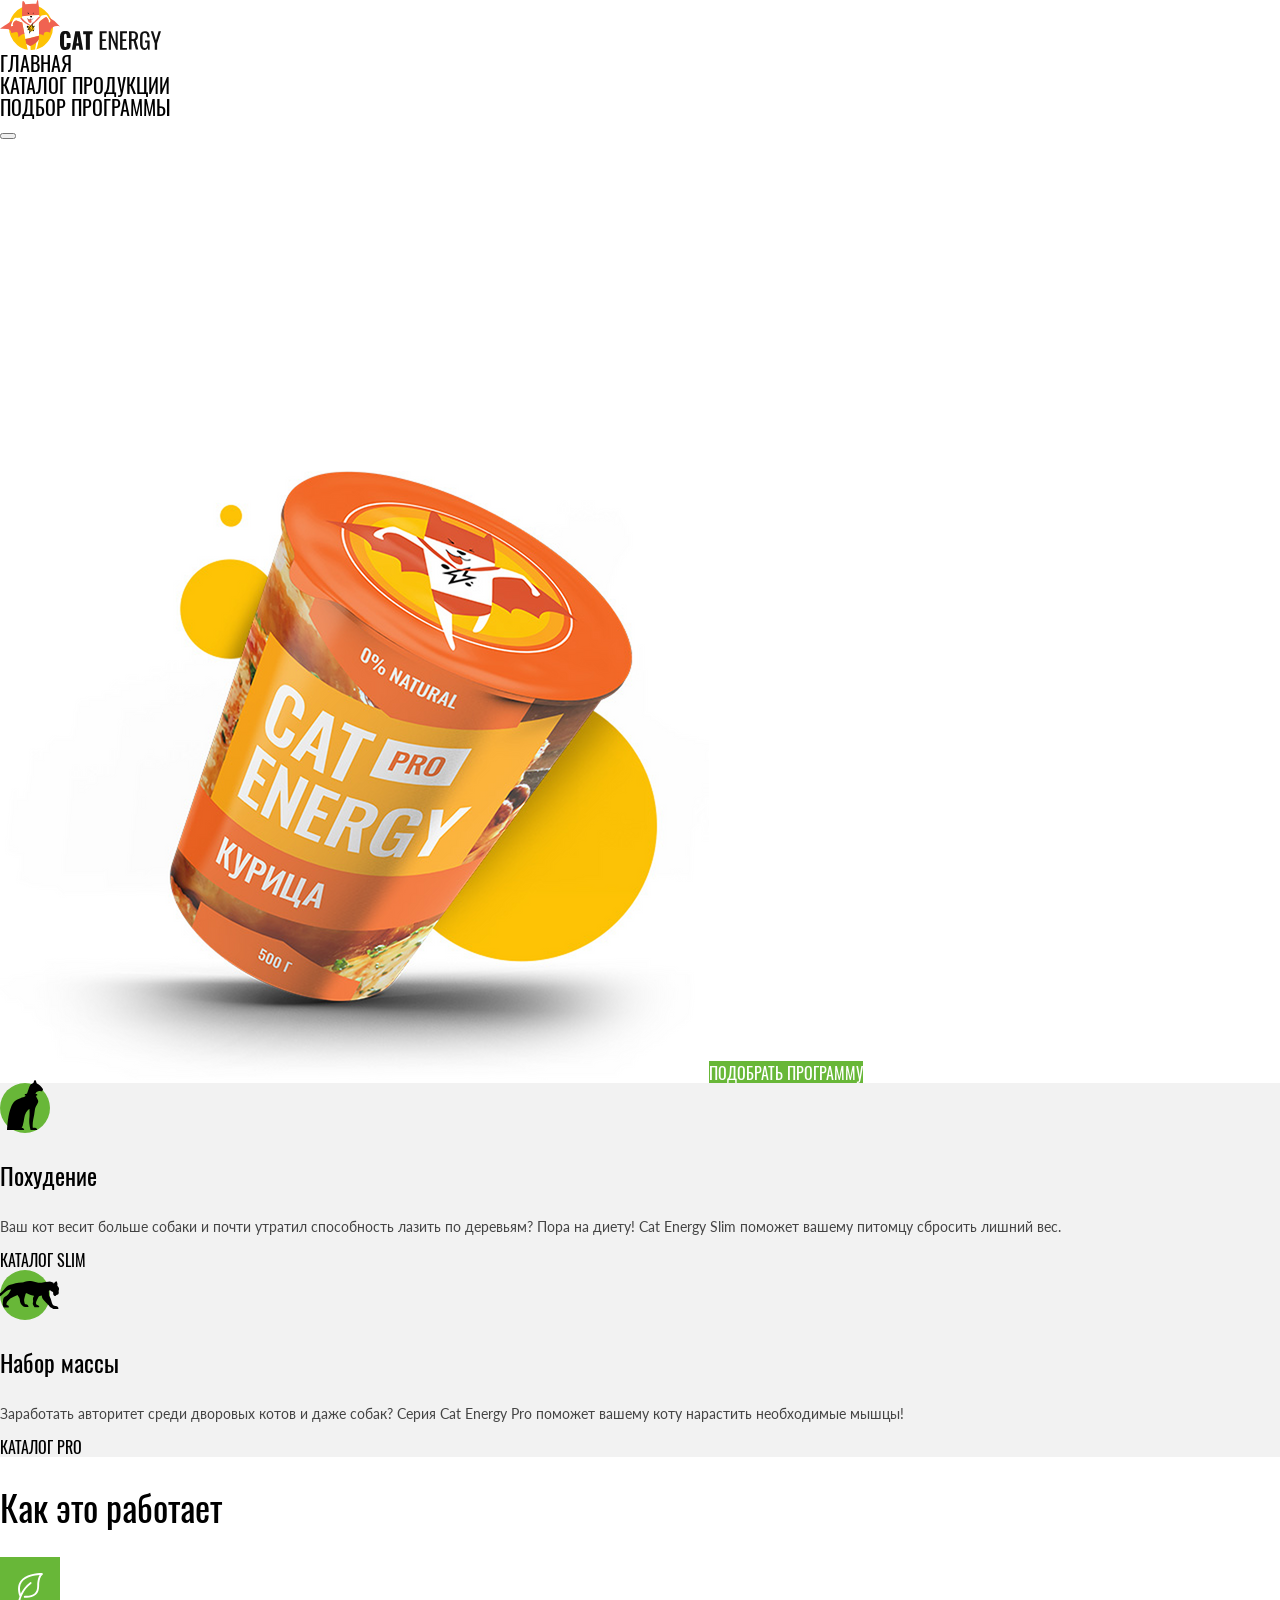
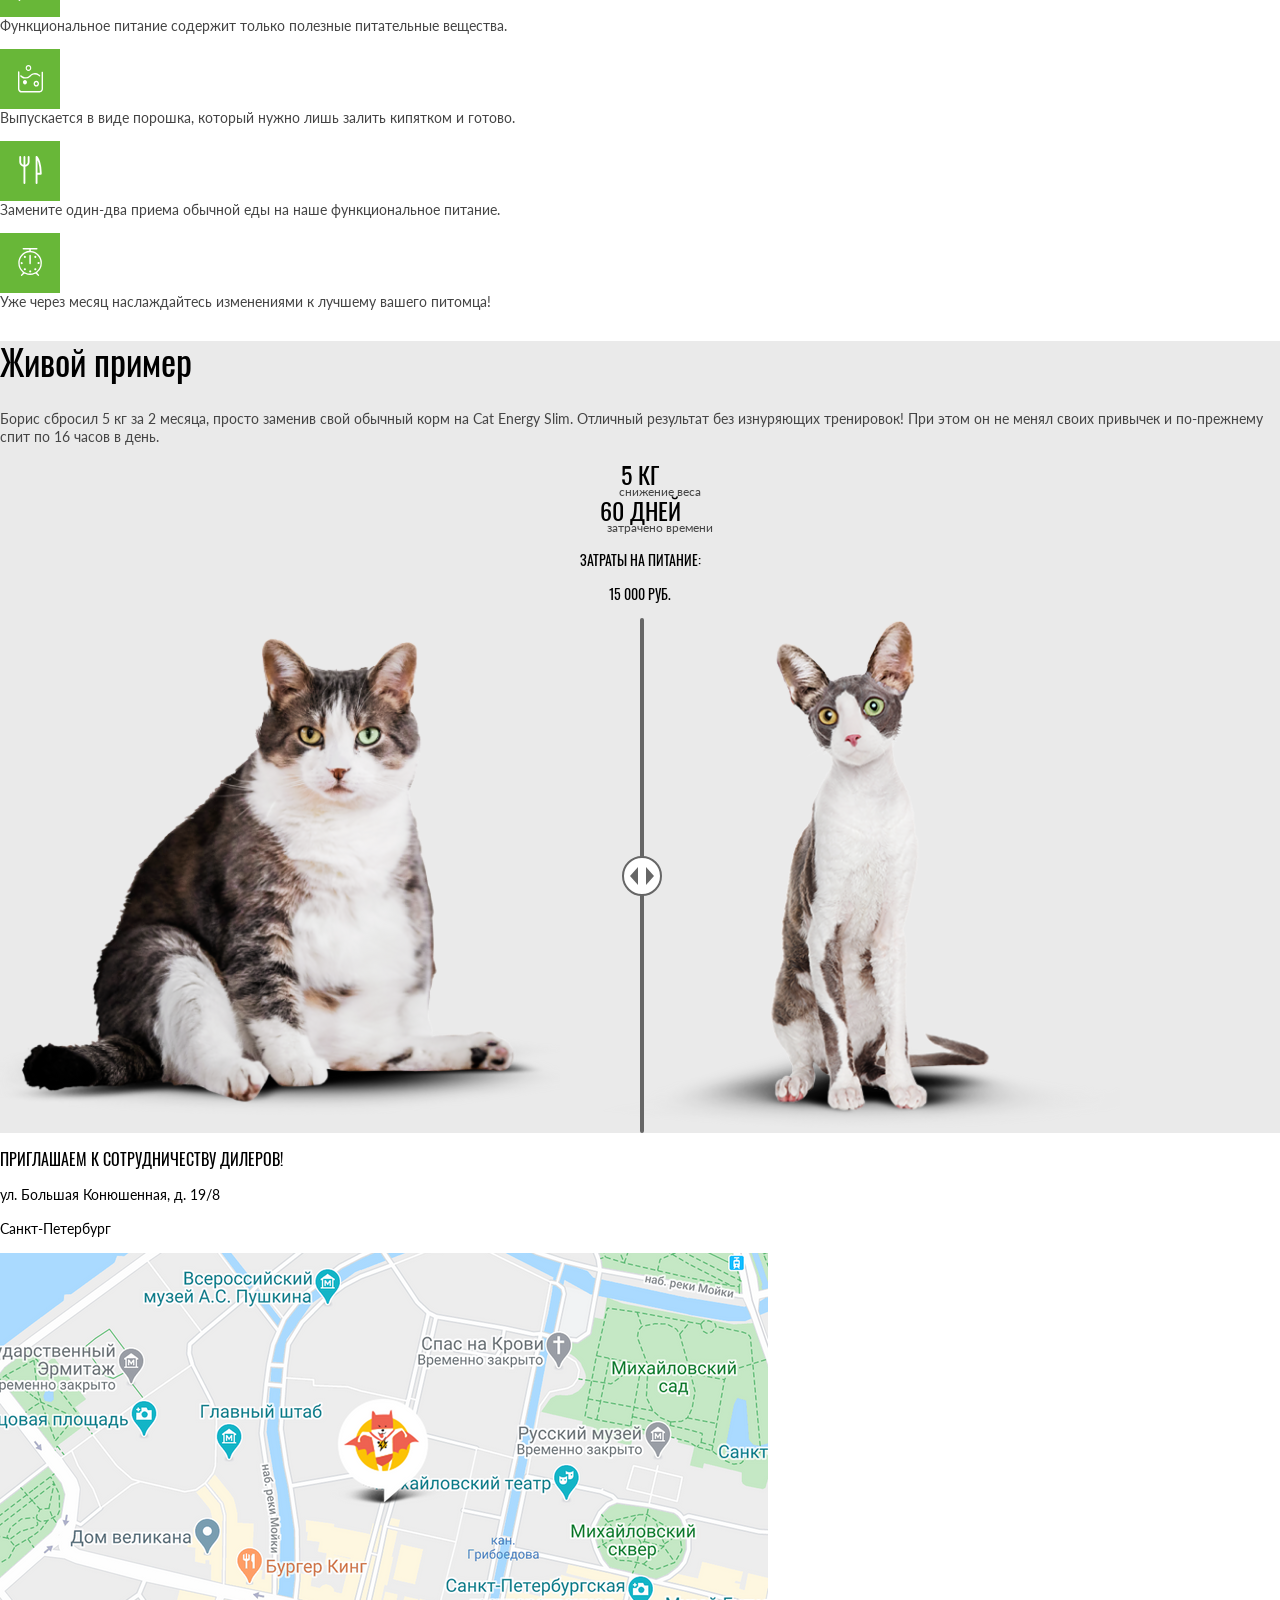
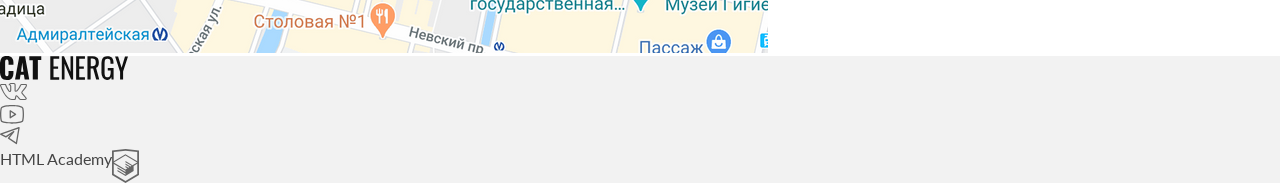
==== commit 03af8f05: "Deploying to gh-pages from @ Luxurparticl/2591519-cat-energy-2@7bdb949fdb3a319ddd9f0548f02cc2dce8ae3" ====
--- a/index.html
+++ b/index.html
@@ -1 +1 @@
-<!DOCTYPE html><html class="page" lang="ru"><head><meta charset="UTF-8"><title>Cat Energy</title><title>Cat Energy</title><meta name="viewport" content="width=device-width,initial-scale=1"><link rel="stylesheet" href="styles/styles.css"><link rel="icon" href="favicon.ico"><link rel="icon" href="favicons/icon.svg" type="image/svg+xml"><link rel="apple-touch-icon" href="favicons/180.png"><link rel="manifest" href="manifest.webmanifest"><link rel="icon" href="favicon.ico"><link rel="icon" href="favicons/icon.svg" type="image/svg+xml"><link rel="apple-touch-icon" href="favicons/180.png"><link rel="manifest" href="manifest.webmanifest"><script src="scripts/index.js" defer="defer"></script></head><body class="page__body"><header class="header"><a class="header-logo logo" href="index.html" aria-current="page"><img class="logo__image" src="../images/logo.svg" width="202" height="59" alt="Логотип Cat Energy"></a><nav class="main-nav"><ul class="main-nav__list list"><li class="main-nav__item"><a class="main-nav__link main-nav__link--current" href="index.html" aria-current="page">Главная</a></li><li class="main-nav__item"><a class="main-nav__link" href="catalog.html">Каталог продукции</a></li><li class="main-nav__item"><a class="main-nav__link" href="#">Подбор программы</a></li></ul><button class="main-nav__toggle" type="button"><span class="visually-hidden">Открыть меню</span></button></nav></header><main class="main-container"><section class="hero"><div class="hero__wrapper"><h1 class="hero__title">Функциональное питание для котов</h1><p class="hero__description">Занялся собой? Займись котом!</p></div><picture><source width="552" height="449" type="image/png" media="(min-width: 1440px)" srcset="images/hero-can-desktop@1x.png, images/hero-can-desktop@2x.png 2x"><source width="709" height="609" type="image/png" media="(min-width: 768px)" srcset="images/hero-can-tablet@1x.png, images/hero-can-tablet@2x.png 2x"><img class="hero__image" src="images/hero-can-mobile@1x.png" srcset="images/hero-can-mobile@2x.png 2x" width="280" height="270" alt="Банка корма Cat Energy со вкусом курицы"></picture><a class="hero__button button" href="#">Подобрать программу</a></section><section class="programs"><div class="programs__wrapper"><h2 class="visually-hidden">Выбор программы</h2><ul class="programs__list list"><li class="programs__item"><h3 class="programs__title">Похудение</h3><p class="programs__text">Ваш кот весит больше собаки и почти утратил способность лазить по деревьям? Пора на диету! Cat Energy Slim поможет вашему питомцу сбросить лишний вес.</p><a class="programs__button button" href="#">Каталог Slim</a></li><li class="programs__item"><h3 class="programs__title">Набор массы</h3><p class="programs__text">Заработать авторитет среди дворовых котов и даже собак? Серия Cat Energy Pro поможет вашему коту нарастить необходимые мышцы!</p><a class="programs__button button" href="#">Каталог Pro</a></li></ul></div></section><section class="process"><div class="process__wrapper"><h2 class="process__title">Как это работает</h2><ul class="process__list list"><li class="process__item"><p class="process__text step step--one">Функциональное питание содержит только полезные питательные вещества.</p></li><li class="process__item"><p class="process__text step step--two">Выпускается в виде порошка, который нужно лишь залить кипятком и готово.</p></li><li><p class="process__text step step--three">Замените один-два приема обычной еды на наше функциональное питание.</p></li><li class="process__item"><p class="process__text step step--four">Уже через месяц наслаждайтесь изменениями к лучшему вашего питомца!</p></li></ul></div></section><section class="changes"><h2 class="changes__title">Живой пример</h2><p class="changes__text">Борис сбросил 5 кг за 2 месяца, просто заменив свой обычный корм на Cat Energy Slim. Отличный результат без изнуряющих тренировок! При этом он не менял своих привычек и по-прежнему спит по 16 часов в день.</p><dl class="changes__list"><div class="changes__item changes-item"><dt class="changes-item__text">5 кг</dt><dd class="changes-item__title">снижение веса</dd></div><div class="changes__item changes-item"><dt class="changes-item__text">60 дней</dt><dd class="changes-item__title">затрачено времени</dd></div></dl><div class="changes__total changes-total"><p class="changes-total__title">Затраты на питание:</p><p class="changes-total__text">15 000 руб.</p></div><div class="changes__demo demo"><picture><source width="560" height="512" type="image/png" media="(min-width: 768px)" srcset="images/slider-before-tablet@1x.png, images/slider-before-tablet@2x.png 2x"><img class="demo__image" src="images/slider-before-mobile@1x.png" srcset="images/slider-before-mobile@2x.png 2x" width="280" height="256" alt="Толстый кот"></picture><picture><source width="560" height="512" type="image/png" media="(min-width: 768px)" srcset="images/slider-after-tablet@1x.png, images/slider-after-tablet@2x.png 2x"><img class="demo__image" src="images/slider-after-mobile@1x.png" srcset="images/slider-after-mobile@2x.png 2x" width="280" height="256" alt="Худой кот"></picture><div class="demo__slider"></div></div></section><section class="contacts"><h3 class="contacts__title">Приглашаем к сотрудничеству дилеров!</h3><div class="contacts__address"><p class="contacts__text">ул. Большая Конюшенная, д. 19/8</p><p class="contacts__text">Санкт-Петербург</p></div><div class="map"><picture><source width="1440" height="400" type="image/png" media="(min-width: 1440px)" srcset="images/location-bg-desktop@1x.png, images/location-bg-desktop@2x.png 2x"><source width="768" height="400" type="image/png" media="(min-width: 768px)" srcset="images/location-bg-tablet@1x.png, images/location-bg-tablet@2x.png 2x"><img class="map__image" src="images/location-bg-mobile@1x.png" srcset="images/location-bg-mobile@2x.png 2x" width="320" height="362" alt="Карта"></picture></div></section></main><footer class="footer"><a class="footer__logo logo" href="#"><img src="#" width="128" height="24" alt="Cat Energy"></a><ul class="footer__socials socials list"><li class="socials__item"><a class="socials__link socials__link--vk" href="https://vk.com/htmlacademy"><span class="visually-hidden">VK</span></a></li><li class="socials__item"><a class="socials__link socials__link--youtube" href="https://www.youtube.com/user/htmlacademyru"><span class="visually-hidden">Youtube</span></a></li><li class="socials__item"><a class="socials__link socials__link--tg" href="https://t.me/htmlacademy"><span class="visually-hidden">Telegram</span></a></li></ul><a class="copyright" href="https://htmlacademy.ru/"><span class="copyright__caption">HTML Academy</span></a></footer></body></html>+<!DOCTYPE html><html class="page" lang="ru"><head><meta charset="UTF-8"><title>Cat Energy</title><meta name="viewport" content="width=device-width,initial-scale=1"><link rel="stylesheet" href="styles/styles.css"><link rel="icon" href="favicon.ico"><link rel="icon" href="favicons/icon.svg" type="image/svg+xml"><link rel="apple-touch-icon" href="favicons/180.png"><link rel="manifest" href="manifest.webmanifest"><script src="scripts/index.js" defer="defer"></script></head><body class="page__body"><header class="header"><a class="header-logo logo link" href="index.html" aria-current="page"><picture><source media="(min-width: 1440px)" srcset="images/logo-desktop.svg" width="70" height="59" type="image/svg+xml"><source media="(min-width: 768px)" srcset="images/logo-tablet.svg" width="60" height="50" type="image/svg+xml"><img class="logo__image" src="images/logo-mobile.svg" width="33" height="38" alt="Логотип Cat Energy"></picture><img class="logo__text" src="images/logo-text.svg" alt="Товарный знак Cat Energy" width="101" height="18"></a><nav class="main-nav"><ul class="main-nav__list list"><li class="main-nav__item"><a class="main-nav__link main-nav__link--current link" href="index.html" aria-current="page">Главная</a></li><li class="main-nav__item"><a class="main-nav__link link" href="catalog.html">Каталог продукции</a></li><li class="main-nav__item"><a class="main-nav__link link" href="#">Подбор программы</a></li></ul><button class="main-nav__toggle" type="button"><span class="visually-hidden">Открыть меню</span></button></nav></header><main class="main-container"><section class="hero"><div class="hero__wrapper"><h1 class="hero__title">Функциональное питание для котов</h1><p class="hero__description">Занялся собой? Займись котом!</p></div><picture><source width="552" height="449" type="image/png" media="(min-width: 1440px)" srcset="images/hero-can-desktop@1x.png, images/hero-can-desktop@2x.png 2x"><source width="709" height="609" type="image/png" media="(min-width: 768px)" srcset="images/hero-can-tablet@1x.png, images/hero-can-tablet@2x.png 2x"><img class="hero__image" src="images/hero-can-mobile@1x.png" srcset="images/hero-can-mobile@2x.png 2x" width="280" height="270" alt="Банка корма Cat Energy со вкусом курицы"></picture><a class="hero__button button" href="#">Подобрать программу</a></section><section class="programs"><div class="programs__wrapper"><h2 class="visually-hidden">Выбор программы</h2><ul class="programs__list list"><li class="programs__item programs__item--slim"><h3 class="programs__title">Похудение</h3><p class="programs__text">Ваш кот весит больше собаки и почти утратил способность лазить по деревьям? Пора на диету! Cat Energy Slim поможет вашему питомцу сбросить лишний вес.</p><a class="programs__button button" href="#">Каталог Slim</a></li><li class="programs__item programs__item--pro"><h3 class="programs__title">Набор массы</h3><p class="programs__text">Заработать авторитет среди дворовых котов и даже собак? Серия Cat Energy Pro поможет вашему коту нарастить необходимые мышцы!</p><a class="programs__button button" href="#">Каталог Pro</a></li></ul></div></section><section class="process"><div class="process__wrapper"><h2 class="process__title">Как это работает</h2><ul class="process__list list"><li class="process__item"><p class="process__text step step--one">Функциональное питание содержит только полезные питательные вещества.</p></li><li class="process__item"><p class="process__text step step--two">Выпускается в виде порошка, который нужно лишь залить кипятком и готово.</p></li><li class="process__item"><p class="process__text step step--three">Замените один-два приема обычной еды на наше функциональное питание.</p></li><li class="process__item"><p class="process__text step step--four">Уже через месяц наслаждайтесь изменениями к лучшему вашего питомца!</p></li></ul></div></section><section class="changes"><h2 class="changes__title">Живой пример</h2><p class="changes__text">Борис сбросил 5 кг за 2 месяца, просто заменив свой обычный корм на Cat Energy Slim. Отличный результат без изнуряющих тренировок! При этом он не менял своих привычек и по-прежнему спит по 16 часов в день.</p><dl class="changes__list"><div class="changes__item changes-item"><dt class="changes-item__text">5 кг</dt><dd class="changes-item__title">снижение веса</dd></div><div class="changes__item changes-item"><dt class="changes-item__text">60 дней</dt><dd class="changes-item__title">затрачено времени</dd></div></dl><div class="changes__total changes-total"><p class="changes-total__title">Затраты на питание:</p><p class="changes-total__text">15 000 руб.</p></div><div class="changes__demo demo"><picture><source width="560" height="512" type="image/png" media="(min-width: 768px)" srcset="images/slider-before-tablet@1x.png, images/slider-before-tablet@2x.png 2x"><img class="demo__image" src="images/slider-before-mobile@1x.png" srcset="images/slider-before-mobile@2x.png 2x" width="280" height="256" alt="Толстый кот"></picture><picture><source width="560" height="512" type="image/png" media="(min-width: 768px)" srcset="images/slider-after-tablet@1x.png, images/slider-after-tablet@2x.png 2x"><img class="demo__image" src="images/slider-after-mobile@1x.png" srcset="images/slider-after-mobile@2x.png 2x" width="280" height="256" alt="Худой кот"></picture><button class="demo__button" type="button"><span class="visually-hidden">Передвинуть ползунок слайдера</span></button></div></section><section class="contacts"><h3 class="contacts__title">Приглашаем к сотрудничеству дилеров!</h3><div class="contacts__address"><p class="contacts__text">ул. Большая Конюшенная, д. 19/8</p><p class="contacts__text">Санкт-Петербург</p></div><div class="map"><picture><source width="1440" height="400" type="image/png" media="(min-width: 1440px)" srcset="images/location-bg-desktop@1x.png, images/location-bg-desktop@2x.png 2x"><source width="768" height="400" type="image/png" media="(min-width: 768px)" srcset="images/location-bg-tablet@1x.png, images/location-bg-tablet@2x.png 2x"><img class="map__image" src="images/location-bg-mobile@1x.png" srcset="images/location-bg-mobile@2x.png 2x" width="320" height="362" alt="Карта"></picture></div></section></main><footer class="footer"><a class="footer__logo logo" href="#"><img src="images/logo-text.svg" width="128" height="24" alt="Cat Energy"></a><ul class="footer__socials socials list"><li class="socials__item"><a class="socials__link socials__link--vk link" href="https://vk.com/htmlacademy"><span class="visually-hidden">VK</span></a></li><li class="socials__item"><a class="socials__link socials__link--youtube link" href="https://www.youtube.com/user/htmlacademyru"><span class="visually-hidden">Youtube</span></a></li><li class="socials__item"><a class="socials__link socials__link--tg link" href="https://t.me/htmlacademy"><span class="visually-hidden">Telegram</span></a></li></ul><a class="copyright link" href="https://htmlacademy.ru/"><span class="copyright__caption">HTML Academy</span></a></footer></body></html>
--- a/styles/styles.css
+++ b/styles/styles.css
@@ -1 +1 @@
-@font-face{font-family:Oswald;font-weight:400;font-style:normal;src:url(../fonts/oswald/oswaldregular.woff2)format("woff2");font-display:swap}@font-face{font-family:Lato;font-weight:400;font-style:normal;src:url(../fonts/lato/Lato-Regular.woff2)format("woff2");font-display:swap}*,:before,:after{box-sizing:border-box}img{object-fit:contain;max-width:100%;height:auto}body{color:#000;background-color:#fff;font-family:Oswald,sans-serif;font-size:16px;line-height:20px}.main-nav__link{text-transform:uppercase;font-size:20px;text-decoration:none}.list{list-style:none}.hero__wrapper{text-transform:uppercase;color:#fff;text-align:center;background-color:#68b738d9}.hero__title{font-size:36px;font-weight:400;line-height:36px}.hero__description{font-size:14px;line-height:14px}.hero__button{background-color:#68b738}.button{text-align:center;text-transform:uppercase;color:#fff;font-size:16px;line-height:20px;text-decoration:none}.programs__item{background-color:#f2f2f2}.programs__title{font-size:24px;font-weight:400;line-height:37px}.programs__text{color:#444;font-family:Lato,sans-serif;font-size:14px;line-height:18px}.programs__button{color:#000;line-height:16px}.process__title{font-size:36px;font-weight:400;line-height:40px}.process__text{color:#444;font-family:Lato,sans-serif;font-size:14px;line-height:18px}.changes{background-color:#eaeaea}.changes__title{font-size:36px;font-weight:400;line-height:40px}.changes__text{color:#444;font-family:Lato,sans-serif;font-size:14px;line-height:18px}.changes-item__text{text-align:center;text-transform:uppercase;font-size:24px;line-height:24px}.changes-item__title{text-align:center;color:#444;font-family:Lato,sans-serif;font-size:12px;line-height:12px}.changes-total{text-align:center;text-transform:uppercase;font-size:14px;line-height:20px}.contacts__title{font-size:inherit;text-transform:uppercase;font-weight:400}.contacts__text{font-family:Lato,sans-serif;font-size:14px;line-height:20px}.footer{background-color:#f2f2f2}.catalog__title{font-size:36px;font-weight:400;line-height:36px}.catalog-card__title{text-transform:uppercase;color:#222;font-weight:400}.catalog-card__text{color:#444;font-family:Lato,sans-serif;font-size:12px;line-height:16px}.catalog-card__button{color:#fff;background-color:#68b738}.catalog-card--more{text-align:center}.catalog-card--more .catalog-card__title{color:#111}.sub-products__title{text-align:center;font-size:24px;font-weight:400;line-height:24px}.sub-products-item__title{text-transform:uppercase;color:#222;font-weight:400;line-height:16px}.sub-products-item__description{font-family:Lato,sans-serif;font-size:14px;line-height:14px}.sub-products-item__button{background-color:#68b738}.gift-container{background-color:#68b738d9}.gift-container__text{color:#fff;text-align:center;font-family:Lato,sans-serif}.promo__title{text-align:center;font-size:24px;font-weight:400;line-height:24px}.promo__text{text-align:center;line-height:24px}.promo__input::placeholder{color:#444}.promo__button{background-color:#68b738;font-size:20px;line-height:26px}+@font-face{font-family:Oswald;font-weight:400;font-style:normal;src:url(../fonts/oswald/oswaldregular.woff2)format("woff2");font-display:swap}@font-face{font-family:Lato;font-weight:400;font-style:normal;src:url(../fonts/lato/Lato-Regular.woff2)format("woff2");font-display:swap}*,:before,:after{box-sizing:border-box}img{max-width:100%;height:auto}body{color:#000;background-color:#fff;margin:0;padding:0;font-family:Oswald,sans-serif;font-size:16px;line-height:20px}.visually-hidden{position:fixed;transform:scale(0)}.main-nav__link{text-transform:uppercase;color:#000;font-size:20px;text-decoration:none}.list{margin:0;padding:0;list-style:none}.hero__wrapper{text-transform:uppercase;color:#fff;text-align:center;background-image:-webkit-linear-gradient(#68b738d9),-webkit-image-set(url(../images/hero-background@1x.webp) 1x type("image/webp"),url(../images/hero-background@2x.webp) 2x type("image/webp"),url(../images/hero-background@1x.png) 1x type("image/png"),url(../images/hero-background@2x.png) 2x type("image/png"));background-image:linear-gradient(#68b738d9),image-set("../images/hero-background@1x.webp" 1x type("image/webp"),"../images/hero-background@2x.webp" 2x type("image/webp"),"../images/hero-background@1x.png" 1x type("image/png"),"../images/hero-background@2x.png" 2x type("image/png"));width:320px;height:302px}.hero__title{font-size:36px;font-weight:400;line-height:36px}.hero__description{font-size:14px;line-height:14px}.hero__button{background-color:#68b738}.link{text-decoration:none}.button{text-align:center;text-transform:uppercase;color:#fff;font-family:inherit;font-size:16px;line-height:20px;text-decoration:none}.programs__item{background-color:#f2f2f2;position:relative}.programs__item:before{content:"";background-color:#68b738;border-radius:50%;width:50px;height:50px;display:block}.programs__item--slim:after{content:"";background-image:url(../icons/stack.svg#slim-program);width:36px;height:50px;display:block;position:absolute;top:-3px;left:7px}.programs__item--pro:after{content:"";background-image:url(../icons/stack.svg#pro-program);width:67px;height:28px;display:block;position:absolute;top:11px;left:-8px}.programs__title{font-size:24px;font-weight:400;line-height:37px}.programs__text{color:#444;font-family:Lato,sans-serif;font-size:14px;line-height:18px}.programs__button{color:#000;line-height:16px}.process__item{position:relative}.process__title{font-size:36px;font-weight:400;line-height:40px}.process__text{color:#444;font-family:Lato,sans-serif;font-size:14px;line-height:18px}.step:before{content:"";background-color:#68b738;background-position:50%;background-repeat:no-repeat;width:60px;height:60px;display:block}.step--one:after{content:"";background-image:url(../icons/stack.svg#leaf);background-size:30px 32px;width:30px;height:32px;display:block;position:absolute;top:14px;left:15px}.step--two:after{content:"";background-image:url(../icons/stack.svg#powder);width:25px;height:28px;display:block;position:absolute;top:16px;left:18px}.step--three:after{content:"";background-image:url(../icons/stack.svg#eat);width:25px;height:28px;display:block;position:absolute;top:15px;left:18px}.step--four:after{content:"";background-image:url(../icons/stack.svg#clock);width:25px;height:28px;display:block;position:absolute;top:15px;left:18px}.changes{background-color:#eaeaea}.changes__title{font-size:36px;font-weight:400;line-height:40px}.changes__text{color:#444;font-family:Lato,sans-serif;font-size:14px;line-height:18px}.changes-item__text{text-align:center;text-transform:uppercase;font-size:24px;line-height:24px}.changes-item__title{text-align:center;color:#444;font-family:Lato,sans-serif;font-size:12px;line-height:12px}.changes-total{text-align:center;text-transform:uppercase;font-size:14px;line-height:20px}.demo{position:relative}.demo__button{cursor:pointer;content:"";background-color:#666;border:none;border-radius:2px;width:4px;height:100%;padding:0;display:block;position:absolute;top:0;left:50%}.demo__button:before{content:"";background-color:#fff;border:2px solid #666;border-radius:50%;width:40px;height:40px;display:block;position:absolute;top:50%;left:50%;transform:translate(-50%,-50%)}.demo__button:after{content:"";background-color:#666;width:24px;height:18px;position:absolute;top:50%;left:50%;transform:translate(-50%,-50%);-webkit-mask-image:url(../icons/stack.svg#slider-arrows);mask-image:url(../icons/stack.svg#slider-arrows);-webkit-mask-position:50%;mask-position:50%;-webkit-mask-size:24px 18px;mask-size:24px 18px}.contacts__title{font-size:inherit;text-transform:uppercase;font-weight:400}.contacts__text{font-family:Lato,sans-serif;font-size:14px;line-height:20px}.footer{background-color:#f2f2f2}.socials__list{display:flex}.socials__link{content:"";background-color:#666;width:28px;height:22px;display:block}.socials__link--vk{-webkit-mask-image:url(../icons/stack.svg#vkontakte);mask-image:url(../icons/stack.svg#vkontakte);-webkit-mask-size:27px 17px;mask-size:27px 17px;-webkit-mask-repeat:no-repeat;mask-repeat:no-repeat}.socials__link--youtube{-webkit-mask-image:url(../icons/stack.svg#youtube);mask-image:url(../icons/stack.svg#youtube);-webkit-mask-size:24px 19px;mask-size:24px 19px;-webkit-mask-repeat:no-repeat;mask-repeat:no-repeat}.socials__link--tg{-webkit-mask-image:url(../icons/stack.svg#telegram);mask-image:url(../icons/stack.svg#telegram);-webkit-mask-size:20px 18px;mask-size:20px 18px;-webkit-mask-repeat:no-repeat;mask-repeat:no-repeat}.copyright__caption{color:#444;font-family:Lato,sans-serif;display:flex}.copyright__caption:after{content:"";background-color:#666;width:27px;height:34px;display:block;-webkit-mask-image:url(../icons/stack.svg#html-academy);mask-image:url(../icons/stack.svg#html-academy);-webkit-mask-size:27px 34px;mask-size:27px 34px}.catalog__title{font-size:36px;font-weight:400;line-height:36px}.catalog-card--more{text-align:center;position:relative}.catalog-card__title{text-transform:uppercase;color:#222;font-weight:400}.catalog-card__title--more:before{content:"";background-color:#d3d3d3;width:2px;height:30px;display:block;position:absolute;top:-40px;left:50%}.catalog-card__title--more:after{content:"";background-color:#d3d3d3;width:2px;height:30px;display:block;position:absolute;top:-40px;left:50%;transform:rotate(90deg)}.catalog-card__text{color:#444;font-family:Lato,sans-serif;font-size:12px;line-height:16px}.catalog-card__button{color:#fff;background-color:#68b738}.catalog-card__button--more{color:#444;background-color:#f2f2f2}.sub-products__title{text-align:center;font-size:24px;font-weight:400;line-height:24px}.sub-products-item__title{text-transform:uppercase;color:#222;font-weight:400;line-height:16px}.sub-products-item__description{font-family:Lato,sans-serif;font-size:14px;line-height:14px}.sub-products-item__button{background-color:#68b738}.gift-container{background-image:-webkit-linear-gradient(#68b738d9),-webkit-image-set(url(../images/gift-background@1x.webp) 1x type("image/webp"),url(../images/gift-background@2x.webp) 2x type("image/webp"),url(../images/gift-background@1x.png) 1x type("image/png"),url(../images/gift-background@2x.png) 2x type("image/png"));background-image:linear-gradient(#68b738d9),image-set("../images/gift-background@1x.webp" 1x type("image/webp"),"../images/gift-background@2x.webp" 2x type("image/webp"),"../images/gift-background@1x.png" 1x type("image/png"),"../images/gift-background@2x.png" 2x type("image/png"));width:280px;height:290px}.gift-container__text{color:#fff;text-align:center;font-family:Lato,sans-serif}.gift-container__text:before{content:"";background-image:url(../icons/stack.svg#gift);width:78px;height:80px;display:block}.promo__title{text-align:center;font-size:24px;font-weight:400;line-height:24px}.promo__text{text-align:center;line-height:24px}.promo__input{font-family:inherit;font-size:20px}.promo__input::placeholder{color:#444}.promo__button{background-color:#68b738;font-size:20px;line-height:26px}
